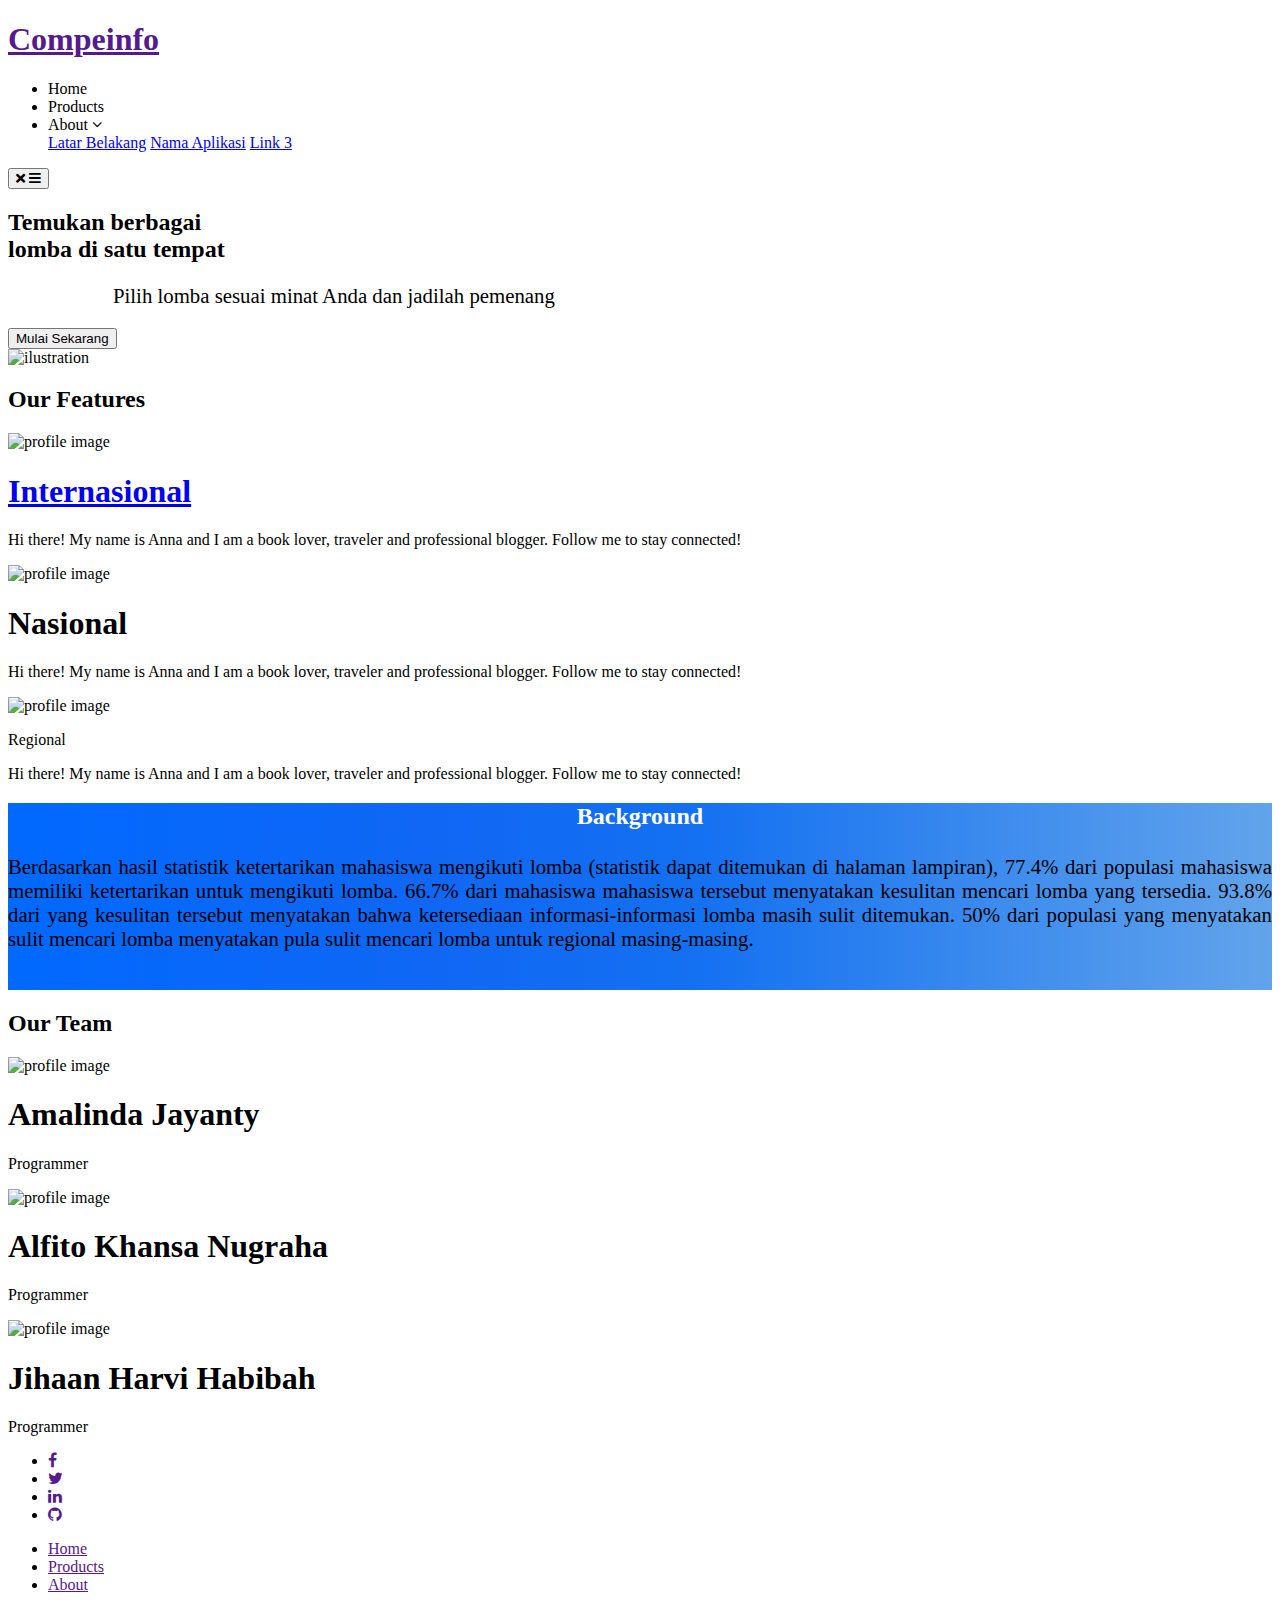
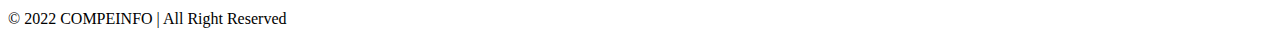
==== index.html @ 6bf62555 "update_icon" ====
<!DOCTYPE html>
<html lang="en">
<head>
    <meta charset="UTF-8">
    <meta name="viewport" content="width=device-width, initial-scale=1.0">
    <link rel="stylesheet" href="https://cdnjs.cloudflare.com/ajax/libs/font-awesome/5.15.1/css/all.min.css">
    <link rel="stylesheet" href="./style.css">
    <link href="https://fonts.googleapis.com/css2?family=Montserrat:wght@500&display=swap" rel="stylesheet">
    <link rel="preconnect" href="https://fonts.googleapis.com">
    <link rel="preconnect" href="https://fonts.gstatic.com" crossorigin>
    <link href="https://fonts.googleapis.com/css2?family=Montserrat:wght@300;400;700&display=swap" rel="stylesheet">
    <link rel="stylesheet" href="https://cdnjs.cloudflare.com/ajax/libs/font-awesome/4.7.0/css/font-awesome.min.css">
    <link rel="preconnect" href="https://fonts.googleapis.com">
  <link rel="preconnect" href="https://fonts.gstatic.com" crossorigin>
  <link href="https://fonts.googleapis.com/css2?family=Poppins:wght@300;400;700&display=swap" rel="stylesheet">
  <link rel="icon" href="images/rocket-removebg-preview.png"> 
    <title>Compeinfo</title>
</head>
<body>
    <header>
        <h1 class="logo"><a href="" class="logo">Compeinfo</a></h1>
        <section class="menu">
            <ul class="menu-list">
                <li>Home</li>
                <li>Products</li>
                <li>
                  <div class="dropdown">
                    <span class="">About <i class="fa fa-angle-down"></i></span>
                    <div class="dropdown-content">
                    <a href="#">Latar Belakang</a>
                    <a href="#">Nama Aplikasi</a>
                    <a href="#">Link 3</a>
                    </div>
                  </div>
                </li>
            </ul>
            <button>
                <i class="fas fa-times"></i>
                <i class="fas fa-bars"></i>
            </button>
        </section>
    </header>
    <section class="home">
        <section class="left">
            <h2 class="title">Temukan berbagai <br> lomba di satu tempat</h2>
            <p class="subtitle" style="margin-left: 105px;margin-bottom: 20px; font-size: 1.3rem; font-weight: 500;">Pilih lomba sesuai minat Anda dan jadilah pemenang</p>
            <button class="button">Mulai Sekarang</button>
        </section>
        <section class="right">
            <img class="image" src="./images/19197059-removebg-preview.png" alt="ilustration">
        </section>
    </section>
    <section class="fitur">
       <div class="circle">
        <h2 class="section">Our Features</h2>
       </div>
        <div class="feature">
        <div class="container ctn">
            <img src='images/inter2.jpg' alt='profile image' class="profile-img">
            <h1 class="name"><a href="index3.html">Internasional</a></h1>
            <p class="description">Hi there! My name is Anna and I am a book lover, traveler and professional blogger. Follow me to stay connected!</p>
          </div>
          <div class="container ctn">
            <img src='images/national.jpg' alt='profile image' class="profile-img">
            <h1 class="name">Nasional</h1>
            <p class="description">Hi there! My name is Anna and I am a book lover, traveler and professional blogger. Follow me to stay connected!</p>
          </div>
          <div class="container ctn">
            <img src="images/region.jpg" alt='profile image' class="profile-img">
            <p class="name">Regional</p>
            <p class="description">Hi there! My name is Anna and I am a book lover, traveler and professional blogger. Follow me to stay connected!</p>
          </div>
        </div>
    </section>
    <div class="three" style="background: rgb(1,105,255);
    background: linear-gradient(90deg, rgba(1,105,255,1) 0%, rgba(16,103,244,1) 34%, rgba(20,113,241,1) 55%, rgba(98,164,235,1) 100%);">
        <div class="grid-container">
          <div class="item1" style="text-align: justify;">
            <h2 style="text-align: center; margin-bottom: 25px; color: white;">Background</h2>
           <p style="font-size: 1.3rem;">
            Berdasarkan hasil statistik ketertarikan mahasiswa mengikuti lomba (statistik dapat ditemukan di halaman lampiran), 77.4% dari populasi mahasiswa memiliki ketertarikan untuk mengikuti lomba. 66.7% dari mahasiswa mahasiswa tersebut menyatakan kesulitan mencari lomba yang tersedia. 93.8% dari yang kesulitan tersebut menyatakan bahwa ketersediaan informasi-informasi lomba masih sulit ditemukan. 50% dari populasi yang menyatakan sulit mencari lomba menyatakan pula sulit mencari lomba untuk regional masing-masing.
           </p>
          </div>
          <div class="item2">
            <img style="width: 600px;" src="images/rocket-removebg-preview.png" alt="">
          </div>
        </div>
     
    </div>
    <section class="upcoming">
      <div class="circle1">
        <h2 class="section">Our Team</h2>
      </div>
      <div class="comingsoon">
        <div class="container ctn1">
            <img style="height: 400px;" src='images/linda-removebg-preview.png' alt='profile image' class="profile-img1">
            <h1 class="name">Amalinda Jayanty</h1>
            <p class="description">Programmer</p>
        </div>
        <div class="container ctn1">
            <img style="height: 400px;" src='images/alfito-removebg-preview.png' alt='profile image' class="profile-img1">
            <h1 class="name">Alfito Khansa Nugraha</h1>
            <p class="description">Programmer</p>
          </div>
          <div class="container ctn1">
            <img style="height: 400px;" src='images/jihaan-removebg-preview.png' alt='profile image' class="profile-img1">
            <h1 class="name">Jihaan Harvi Habibah</h1>
            <p class="description">Programmer</p>
          </div>
      </div>
    </section>
    <footer >
      <div class="waves">
        <div class="wave" id="wave1"></div>
        <div class="wave" id="wave2"></div>
        <div class="wave" id="wave3"></div>
        <div class="wave" id="wave4"></div>
      </div>
      <ul class="social_icon">
        <li><a href=""><i class="fa fa-facebook"></i></a></li>
        <li><a href=""><i class="fa fa-twitter"></i></a></li>
        <li><a href=""><i class="fa fa-linkedin"></i></a></li>
        <li><a href=""><i class="fa fa-github"></i></a></li>
      </ul>
      <ul class="menu">
        <li><a href="">Home</a></li>
        <li><a href="">Products</a></li>
        <li><a href="">About</a></li>
      </ul>
      <p> &copy; 2022 COMPEINFO | All Right Reserved</p>
		</footer>
    <script>
        var menu = document.querySelector('.menu');
        var menuBtn = document.querySelector('.menu button');
        menuBtn.addEventListener('click', () => {
            menu.classList.toggle('opened')
        })
    </script>
    <script>
      function myFunction() {
        document.getElementById("myDropdown").classList.toggle("show");
      }
      window.onclick = function(event) {
        if (!event.target.matches('.dropbtn')) {
          var dropdowns = document.getElementsByClassName("dropdown-content");
          var i;
          for (i = 0; i < dropdowns.length; i++) {
            var openDropdown = dropdowns[i];
            if (openDropdown.classList.contains('show')) {
              openDropdown.classList.remove('show');
            }
          }
        }
      }
      </script>
</body>
</html>
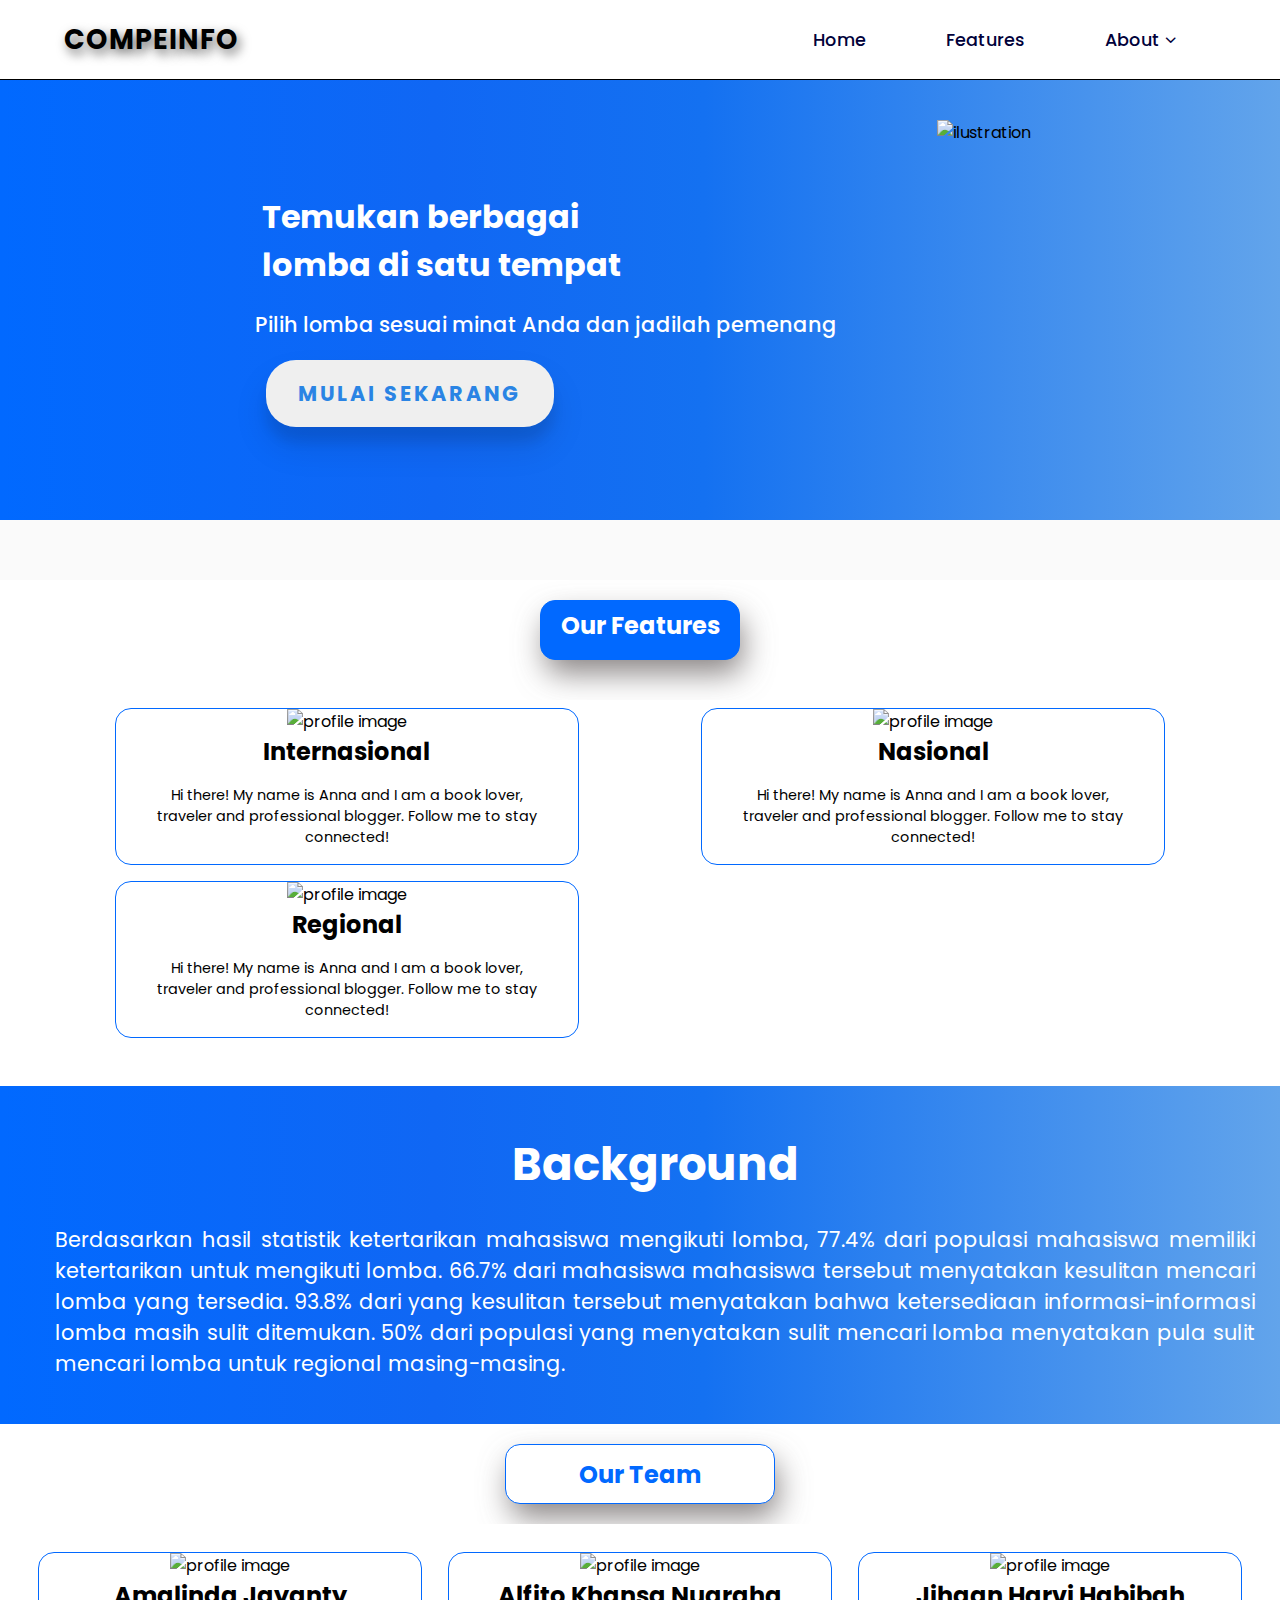
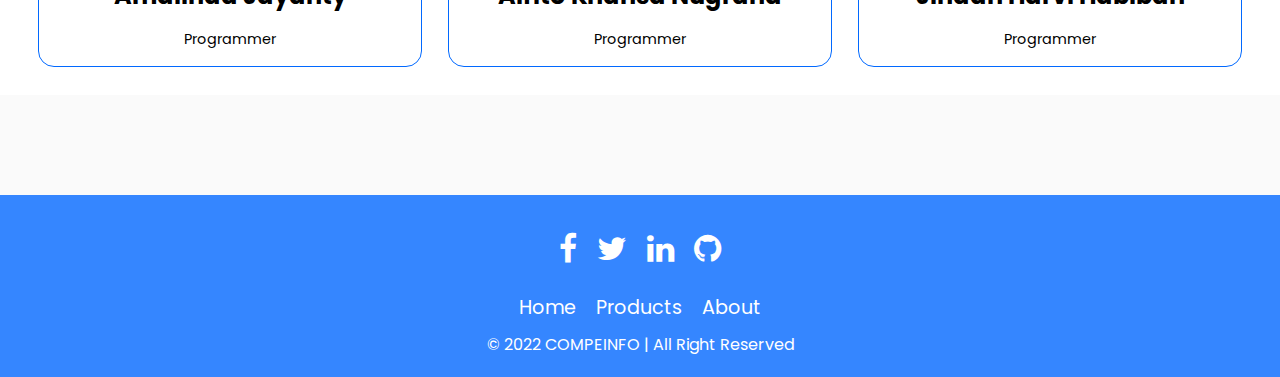
==== commit da6610cf: "update3" ====
--- a/index.html
+++ b/index.html
@@ -17,19 +17,20 @@
     <title>Compeinfo</title>
 </head>
 <body>
+  <button onclick="topFunction()" id="myBtn" title="Go to top"><i style="font-size: 1.2em;" class="fa fa-angle-up"></i></button>
     <header>
         <h1 class="logo"><a href="" class="logo">Compeinfo</a></h1>
         <section class="menu">
             <ul class="menu-list">
-                <li>Home</li>
-                <li>Products</li>
+                <li><a href="#home" style="text-decoration: none;">Home</a></li>
+                <li><a href="#features" style="text-decoration: none;">Features</a></li>
                 <li>
                   <div class="dropdown">
                     <span class="">About <i class="fa fa-angle-down"></i></span>
                     <div class="dropdown-content">
-                    <a href="#">Latar Belakang</a>
-                    <a href="#">Nama Aplikasi</a>
-                    <a href="#">Link 3</a>
+                    <a href="#background">Background</a>
+                    <a href="#team">Our Team</a>
+
                     </div>
                   </div>
                 </li>
@@ -40,7 +41,7 @@
             </button>
         </section>
     </header>
-    <section class="home">
+    <section class="home" id="home">
         <section class="left">
             <h2 class="title">Temukan berbagai <br> lomba di satu tempat</h2>
             <p class="subtitle" style="margin-left: 105px;margin-bottom: 20px; font-size: 1.3rem; font-weight: 500;">Pilih lomba sesuai minat Anda dan jadilah pemenang</p>
@@ -50,35 +51,35 @@
             <img class="image" src="./images/19197059-removebg-preview.png" alt="ilustration">
         </section>
     </section>
-    <section class="fitur">
+    <section class="fitur" id="features">
        <div class="circle">
         <h2 class="section">Our Features</h2>
        </div>
         <div class="feature">
         <div class="container ctn">
-            <img src='images/inter2.jpg' alt='profile image' class="profile-img">
-            <h1 class="name"><a href="index3.html">Internasional</a></h1>
+          <a href="international.html" style="text-decoration: none;"><img src='images/inter2.jpg' alt='profile image' class="profile-img"></a>
+            <h1 class="name">Internasional</h1>
             <p class="description">Hi there! My name is Anna and I am a book lover, traveler and professional blogger. Follow me to stay connected!</p>
           </div>
           <div class="container ctn">
-            <img src='images/national.jpg' alt='profile image' class="profile-img">
+            <a href="national.html" style="text-decoration: none;"><img src='images/national.jpg' alt='profile image' class="profile-img"></a>
             <h1 class="name">Nasional</h1>
             <p class="description">Hi there! My name is Anna and I am a book lover, traveler and professional blogger. Follow me to stay connected!</p>
           </div>
           <div class="container ctn">
-            <img src="images/region.jpg" alt='profile image' class="profile-img">
+            <a href="regional.html" style="text-decoration: none;"><img src="images/region.jpg" alt='profile image' class="profile-img"></a>
             <p class="name">Regional</p>
             <p class="description">Hi there! My name is Anna and I am a book lover, traveler and professional blogger. Follow me to stay connected!</p>
           </div>
         </div>
     </section>
     <div class="three" style="background: rgb(1,105,255);
-    background: linear-gradient(90deg, rgba(1,105,255,1) 0%, rgba(16,103,244,1) 34%, rgba(20,113,241,1) 55%, rgba(98,164,235,1) 100%);">
+    background: linear-gradient(90deg, rgba(1,105,255,1) 0%, rgba(16,103,244,1) 34%, rgba(20,113,241,1) 55%, rgba(98,164,235,1) 100%);" id="background">
         <div class="grid-container">
           <div class="item1" style="text-align: justify;">
             <h2 style="text-align: center; margin-bottom: 25px; color: white;">Background</h2>
            <p style="font-size: 1.3rem;">
-            Berdasarkan hasil statistik ketertarikan mahasiswa mengikuti lomba (statistik dapat ditemukan di halaman lampiran), 77.4% dari populasi mahasiswa memiliki ketertarikan untuk mengikuti lomba. 66.7% dari mahasiswa mahasiswa tersebut menyatakan kesulitan mencari lomba yang tersedia. 93.8% dari yang kesulitan tersebut menyatakan bahwa ketersediaan informasi-informasi lomba masih sulit ditemukan. 50% dari populasi yang menyatakan sulit mencari lomba menyatakan pula sulit mencari lomba untuk regional masing-masing.
+            Berdasarkan hasil statistik ketertarikan mahasiswa mengikuti lomba, 77.4% dari populasi mahasiswa memiliki ketertarikan untuk mengikuti lomba. 66.7% dari mahasiswa mahasiswa tersebut menyatakan kesulitan mencari lomba yang tersedia. 93.8% dari yang kesulitan tersebut menyatakan bahwa ketersediaan informasi-informasi lomba masih sulit ditemukan. 50% dari populasi yang menyatakan sulit mencari lomba menyatakan pula sulit mencari lomba untuk regional masing-masing.
            </p>
           </div>
           <div class="item2">
@@ -87,7 +88,7 @@
         </div>
      
     </div>
-    <section class="upcoming">
+    <section class="upcoming" id="team">
       <div class="circle1">
         <h2 class="section">Our Team</h2>
       </div>
@@ -153,5 +154,26 @@
         }
       }
       </script>
+      <script>
+        //Get the button
+        var mybutton = document.getElementById("myBtn");
+        
+        // When the user scrolls down 20px from the top of the document, show the button
+        window.onscroll = function() {scrollFunction()};
+        
+        function scrollFunction() {
+          if (document.body.scrollTop > 20 || document.documentElement.scrollTop > 20) {
+            mybutton.style.display = "block";
+          } else {
+            mybutton.style.display = "none";
+          }
+        }
+        
+        // When the user clicks on the button, scroll to the top of the document
+        function topFunction() {
+          document.body.scrollTop = 0;
+          document.documentElement.scrollTop = 0;
+        }
+        </script>
 </body>
 </html>--- a/style.css
+++ b/style.css
@@ -0,0 +1,699 @@
+* {
+    margin: 0;
+    padding: 0;
+    box-sizing: border-box;
+    font-family: 'Poppins', sans-serif;
+}
+body {
+    min-height: 100vh;
+    width: 100%;
+    background-color: #fff;
+    display: flex;
+    flex-direction: column;
+}
+#myBtn {
+    display: none;
+    position: fixed;
+    bottom: 20px;
+    right: 30px;
+    z-index: 1200;
+    font-size: 18px;
+    border: none;
+    outline: none;
+    background-color: black;
+    color: white;
+    cursor: pointer;
+    padding: 15px;
+    border-radius: 4px;
+  }
+  
+  #myBtn:hover {
+    background-color: #555;
+  }
+img{
+    width: 100%;
+}
+header {
+    color: black;
+    position: fixed;
+    top: 0;
+    height: 80px;
+    width: 100%;
+    display: flex;
+    justify-content: space-between;
+    align-items: center;
+    padding: 0 64px;
+    font-size: 16px;
+    position: relative;
+    background-color: white;
+    position: fixed;
+    z-index: 10; 
+    border-bottom: 1.4px solid black;
+}
+.dropbtn {
+    color: black;
+    padding: 16px;
+    font-size: 16px;
+    border: none;
+    cursor: pointer;
+  }
+  .dropdown {
+    position: relative;
+    display: inline-block;
+  }
+  .dropdown-content {
+    display: none;
+    position: absolute;
+    background-color: #f9f9f9;
+    min-width: 190px;
+    box-shadow: 0px 8px 16px 0px rgba(0,0,0,0.2);
+    z-index: 1;
+  }
+  .dropdown-content a {
+    color: black;
+    padding: 12px 16px;
+    text-decoration: none;
+    display: block;
+    font-weight: normal;
+  }
+  .dropdown-content a:hover { background: rgb(1,105,255);
+    background: linear-gradient(90deg, rgba(1,105,255,1) 0%, rgba(16,103,244,1) 34%, rgba(20,113,241,1) 55%, rgba(98,164,235,1) 100%);color: white;font-weight: bold;}
+  
+  .dropdown:hover .dropdown-content {
+    display: block;
+  }
+  .dropdown:hover .dropbtn {
+    background: rgb(1,105,255);
+    background: linear-gradient(90deg, rgba(1,105,255,1) 0%, rgba(16,103,244,1) 34%, rgba(20,113,241,1) 55%, rgba(98,164,235,1) 100%);
+}
+.home{
+    padding: 50px;
+    margin-top: 70px;
+    background: rgb(1,105,255);
+    background: linear-gradient(90deg, rgba(1,105,255,1) 0%, rgba(16,103,244,1) 34%, rgba(20,113,241,1) 55%, rgba(98,164,235,1) 100%);
+}
+.left .title{
+    margin-bottom: 20px;
+    font-size: 2em;
+    color: white;
+}
+header h1 {
+    text-transform: uppercase;
+    font-size: 1.7em;
+    letter-spacing: 1px;
+}
+.menu {
+    display: flex;
+}
+.menu button {
+    display: none;
+}
+.menu-list {
+    list-style: none;
+    display: flex;
+    color: rgb(1, 1, 58);
+    font-weight: 500;
+}
+.menu-list li {
+    display: inline-block;
+    margin-left: 32px;
+    font-size: 1.1em;
+    cursor: pointer;
+    transition: color 0.3s;
+    margin:0 40px;
+}
+.menu-list li.active,
+.menu-list li:hover {
+    font-weight: bolder;
+}
+.home{
+    display: grid;
+    grid-template-areas: 'title image';
+    margin-bottom: 30px;
+}
+.left{
+    grid-area: title;
+    min-height: 350px;
+    display: flex;
+    flex-direction: column;
+    align-items: center;
+    justify-content: center;
+    text-align: center;
+}
+.hero .heading{
+    margin-bottom: 20px;
+    font-size: 2em;
+}
+.fitur{
+    margin-top: 30px;
+    background: white;
+}
+button.button {
+    border: none;
+    font-size: 1.3em;
+    outline: none;
+    /* background-color: #DD4A48; */
+    color: rgb(42, 132, 228);
+    padding: 18px 32px;
+    font-weight: bold;
+    letter-spacing: 3px;
+    text-transform: uppercase;
+    border-radius: 30px;
+    box-shadow: 0 20px 35px rgba(0, 0, 0, 0.1),
+    0 15px 12px rgba(0, 0, 0, 0.08);
+    cursor: pointer;
+    transition: opacity 0.9;
+    margin-left: -166px;
+    transition: .4s;
+}
+.subtitle{
+    color: white;
+    font-weight: bold;
+}
+button.button:hover {
+    opacity: 0.9;
+    transform: scale(1.1);
+}
+.feature{
+    margin: 40px 0;
+    display: grid;
+    grid-template-columns: repeat(auto-fit, 30rem);
+    justify-content: space-evenly;
+    background: white; 
+}
+.title{
+    text-align: left;
+    margin-top: 30px;
+    margin-left: -104px;
+}
+.section{
+    text-align: center;
+   margin-top: 7px;
+}
+.comingsoon{
+    margin-top: 0px;
+    padding: 20px;
+    display: grid;
+    grid-template-columns: repeat(auto-fit, 25rem);
+    justify-content: space-evenly;
+    background: white;
+}
+.three{
+    background: rgb(1,105,255);
+    background: linear-gradient(90deg, rgba(1,105,255,1) 0%, rgba(16,103,244,1) 34%, rgba(20,113,241,1) 55%, rgba(98,164,235,1) 100%);
+}
+.container {
+    overflow: hidden;
+    border: 1px solid rgb(1,105,255);
+  
+    text-align: center;
+    border-radius: 1rem;
+    position: relative;
+    margin: 0.5rem;
+    transition: .4s;
+}
+  .ctn:hover{
+    margin-top: -5%;
+  }
+  .profile-img {
+    width: 100%;
+  }
+  .name {
+    font-weight: bold;
+    font-size: 1.5rem;
+  }
+  .description {
+    margin: 1rem 2rem;
+    font-size: 0.9rem;
+  }
+  .btn {
+    width: 100%;
+    border: none;
+    font-size: 1rem;
+    font-weight: bold;
+    color: white;
+    padding: 1rem;
+    background-color: blue;
+    transition: .3s;
+  }
+  .btn:hover{
+      transform: scale(1.2);
+  }
+  .upcoming{
+    background: white;
+    display: grid;
+    margin-bottom: 100px;
+  }
+  .profile-img1 {
+    width: 100%;
+  }
+.logo{
+    text-decoration: none;
+    color: black;
+    transition: .5s;
+    text-shadow: 3px 5px 11px rgba(0,0,0,0.6);
+}
+.logo:hover{
+    transform: scale(1.2);
+}
+.circle{
+    margin: 20px auto;
+    background-color: rgb(1,105,255);
+    border: 1px solid rgb(1,105,255);
+    border-radius: 15px;
+    width: 200px;
+    height: 60px;
+    color: white;
+    display: grid;
+    box-shadow: 4px 15px 31px -2px rgba(97,91,91,0.75);
+    -webkit-box-shadow: 4px 15px 31px -2px rgba(97,91,91,0.75);
+    -moz-box-shadow: 4px 15px 31px -2px rgba(97,91,91,0.75);
+}
+.circle1{
+    margin: 20px auto;
+    background-color:white;
+    border: 1px solid rgb(1,105,255);
+    border-radius: 15px;
+    width: 270px;
+    height: 60px;
+    color: rgb(1,105,255);
+    display: grid;
+    box-shadow: 4px 15px 31px -2px rgba(97,91,91,0.75);
+    -webkit-box-shadow: 4px 15px 31px -2px rgba(97,91,91,0.75);
+    -moz-box-shadow: 4px 15px 31px -2px rgba(97,91,91,0.75);
+    padding: 5px;
+}
+.item1 { grid-area: header; }
+.item2 { grid-area: menu; }
+
+.grid-container {
+  display: grid;
+  grid-template-areas:
+    'menu menu menu header header header'
+    'menu menu menu header header header';
+  grid-gap: 10px;
+  padding: 25px;
+  place-items: center;
+  /* margin: 15px; */
+}
+.grid-container > div {
+ color: white;
+  text-align: center;
+  padding: 20px 0;
+  font-size: 30px;
+}
+footer{
+    position: relative;
+    width: 100%;
+    /* background: rgb(1,105,255);
+    background: linear-gradient(90deg, rgba(1,105,255,1) 0%, rgba(16,103,244,1) 34%, rgba(20,113,241,1) 55%, rgba(98,164,235,1) 100%); */
+    background: #3586ff;
+    color: white;
+    min-height: 100px;
+    padding: 20px 50px;
+    display: flex;
+    justify-content: center;
+    align-items: center;
+    flex-direction: column;
+}
+footer .social_icon, footer .menu{
+    position: relative;
+    display: flex;
+    justify-content: center;
+    align-items: center;
+    margin: 10px 0;
+    flex-wrap: wrap;
+}
+footer .social_icon li, footer .menu li{
+    list-style: none;
+}
+footer .social_icon li a, footer .menu li a{
+    font-size: 2em;
+    margin: 0 10px;
+    display: inline-block;
+    transition: .5s;
+    text-decoration: none;
+}
+footer .menu li a{
+    font-size: 1.2em;
+   
+}
+footer .social_icon li a:hover, footer .menu li a:hover{
+    transform: translateY(-10%);
+}
+footer .wave{
+    position: absolute;
+    top: -100px;
+    left: 0;
+    width: 100%;
+    height: 100px;
+    background: url(images/wave.png);
+    background-size: 1000px 100px;
+}
+footer .wave#wave1{
+    z-index: 1000;
+    opacity: 1;
+    bottom: 0;
+    animation: animateWave 4s linear infinite;
+}
+footer .wave#wave2{
+    z-index: 999;
+    opacity: .5;
+    bottom: 10px;
+    animation: animateWave_02 4s linear infinite;
+}
+footer .wave#wave3{
+    z-index: 1000;
+    opacity: .2;
+    bottom: 15px;
+    animation: animateWave 3s linear infinite;
+}
+footer .wave#wave4{
+    z-index: 999;
+    opacity: .7;
+    bottom: 20px;
+    animation: animateWave_02 3s linear infinite;
+}
+@keyframes animateWave{
+    0%{
+        background-position-x:1000px ;
+    }
+    100%{
+        background-position-x:0px ;
+    }
+}
+@keyframes animateWave_02{
+    0%{
+        background-position-x:0px ;
+    }
+    100%{
+        background-position-x:100px ;
+    }
+}
+:root {
+  --color: #3c3163;
+  --transition-time: 0.5s;
+}
+* {
+  box-sizing: border-box;
+}
+
+body {
+  margin: 0;
+  min-height: 100vh;
+  background: #fafafa;
+}
+
+a {
+  color: inherit;
+}
+
+.cards-wrapper {
+  display: grid;
+  justify-content: center;
+  align-items: center;
+  grid-template-columns: 1fr 1fr 1fr;
+  grid-gap: 4rem;
+  padding: 4rem;
+  margin: 0 auto;
+  width: max-content;
+}
+
+.card {
+  font-family: 'Heebo';
+  --bg-filter-opacity: 0.5;
+  background-image: linear-gradient(rgba(0,0,0,var(--bg-filter-opacity)),rgba(0,0,0,var(--bg-filter-opacity))), var(--bg-img);
+  height: 20em;
+  width: 15em;
+  font-size: 1.5em;
+  color: white;
+  border-radius: 1em;
+  padding: 1em;
+  /*margin: 2em;*/
+  display: flex;
+  align-items: flex-end;
+  background-size: cover;
+  background-position: center;
+  box-shadow: 0 0 5em -1em black;
+  transition: all, var(--transition-time);
+  position: relative;
+  overflow: hidden;
+  border: 10px solid #ccc;
+  text-decoration: none;
+}
+
+.card:hover {
+  transform: rotate(0);
+}
+
+.card h1 {
+  margin: 0;
+  font-size: 1.5em;
+  line-height: 1.2em;
+}
+
+.card p {
+  font-size: 0.75em;
+  font-family: 'Open Sans';
+  margin-top: 0.5em;
+  line-height: 2em;
+}
+
+.card .tags {
+  display: flex;
+}
+
+.card .tags .tag {
+  font-size: 0.75em;
+  background: rgba(255,255,255,0.5);
+  border-radius: 0.3rem;
+  padding: 0 0.5em;
+  margin-right: 0.5em;
+  line-height: 1.5em;
+  transition: all, var(--transition-time);
+}
+
+.card:hover .tags .tag {
+  /* background: var(--color); */
+  background: rgb(1,105,255);
+    background: linear-gradient(90deg, rgba(1,105,255,1) 0%, rgba(16,103,244,1) 34%, rgba(20,113,241,1) 55%, rgba(98,164,235,1) 100%);
+  color: white;
+}
+
+.card .date {
+  position: absolute;
+  top: 0;
+  right: 0;
+  font-size: 0.75em;
+  padding: 1em;
+  line-height: 1em;
+  opacity: .8;
+}
+
+.card:before, .card:after {
+  content: '';
+  transform: scale(0);
+  transform-origin: top left;
+  border-radius: 50%;
+  position: absolute;
+  left: -50%;
+  top: -50%;
+  z-index: -5;
+  transition: all, var(--transition-time);
+  transition-timing-function: ease-in-out;
+}
+.card:before {
+  background: #ddd;
+  width: 250%;
+  height: 250%;
+}
+.card:after {
+  background: white;
+  width: 200%;
+  height: 200%;
+}
+.card:hover {
+  color: var(--color);
+}
+
+.card:hover:before, .card:hover:after {
+  transform: scale(1);
+}
+
+.card-grid-space .num {
+  font-size: 3em;
+  margin-bottom: 1.2rem;
+  margin-left: 1rem;
+}
+
+.info {
+  font-size: 1.2em;
+  display: flex;
+  /* padding: 1em 3em; */
+  height: 3em;
+}
+
+.info img {
+  height: 3em;
+  margin-right: 0.5em;
+}
+
+.info h1 {
+  font-size: 1em;
+  font-weight: normal;
+}
+
+/* MEDIA QUERIES */
+@media screen and (max-width: 1285px) {
+  .cards-wrapper {
+    grid-template-columns: 1fr 1fr;
+  }
+}
+@media screen and (max-width: 900px) {
+  .cards-wrapper {
+    grid-template-columns: 1fr;
+  }
+  .info {
+    justify-content: center;
+  }
+  .card-grid-space .num {
+    margin-left: 0;
+    text-align: center;
+  }
+}
+
+@media screen and (max-width: 500px) {
+  .cards-wrapper {
+    padding: 4rem 2rem;
+  }
+  .card {
+    max-width: calc(100vw - 4rem);
+  }
+}
+
+@media screen and (max-width: 450px) {
+  .info {
+    display: block;
+    text-align: center;
+  }
+  .info h1 {
+    margin: 0;
+  }
+}
+  
+  .footer-distributed .footer-right a:hover{transform:scale(1.1); -webkit-transform:scale(1.1);}
+  
+  .footer-distributed p.footer-links a:hover{text-decoration:underline;}
+  
+  /* Media Queries */
+  
+  @media (max-width: 600px) {
+    .footer-distributed .footer-left, .footer-distributed .footer-right {
+      text-align: center;
+    }
+    .footer-distributed .footer-right {
+      float: none;
+      margin: 0 auto 20px;
+    }
+    .footer-distributed .footer-left p.footer-links {
+      line-height: 1.8;
+    }
+  }
+/*  -----    RESPONSIVE    -----  */
+
+@media (max-width:800px) {
+    header,
+    .left,
+    .right {
+        padding-left: 40px;
+        padding-right: 40px;
+    }
+}
+@media (max-width: 650px) {
+    .home {
+        flex-direction: column;
+    }
+    .left,
+    .right {
+        width: 100%;
+        max-width: 100%;
+        padding: 24px;
+        display: flex;
+        flex-direction: column;
+        align-items: center;
+    }
+    .left {
+        font-size: 0.8em;
+    }
+    .left * {
+        width: 95%;
+        margin-bottom: 32px;
+        text-align: center;
+    }
+    button.button {
+        max-width: 60%;
+    }
+    .right img {
+        width: 80%;
+    }
+    /* Navbar Menu Responsive */
+    .menu button {
+        display: block;
+        width: 40px;
+        height: 40px;
+        border: none;
+        background: transparent;
+        color: rgb(1,105,255);
+        outline: none;
+        font-size: 1.7em;
+        cursor: pointer;
+        z-index: 2;
+    }
+    .menu i.fa-times,
+    .menu.opened i.fa-bars {
+        display: none;
+    }
+
+    .menu.opened i.fa-times,
+    .menu i.fa-bars {
+        display: block;
+        animation: enter 0.8s;
+    }
+    @keyframes enter {
+        0% {
+            opacity: 0;
+        }
+
+        100% {
+            opacity: 1;
+        }
+    }
+    .menu-list {
+        position: fixed;
+        top: 0;
+        right: 0;
+        width: 80%;
+        height: 100%;
+        background: rgb(1,105,255);
+        background: linear-gradient(90deg, rgba(1,105,255,1) 0%, rgba(16,103,244,1) 34%, rgba(20,113,241,1) 55%, rgba(98,164,235,1) 100%);
+        color: #fff;
+        padding: 46px;
+        flex-direction: column;
+        align-items: flex-end;
+        padding-top: 80px;
+        transform: translateX(100%);
+        transition: transform 0.5s;
+    }
+    .menu-list li {
+        font-size: 1.7em;
+        margin: 32px 0px;
+    }
+
+    .menu.opened .menu-list {
+        transform: translateX(0);
+    }
+
+    .menu.opened button {
+        color: #fff;
+    }
+}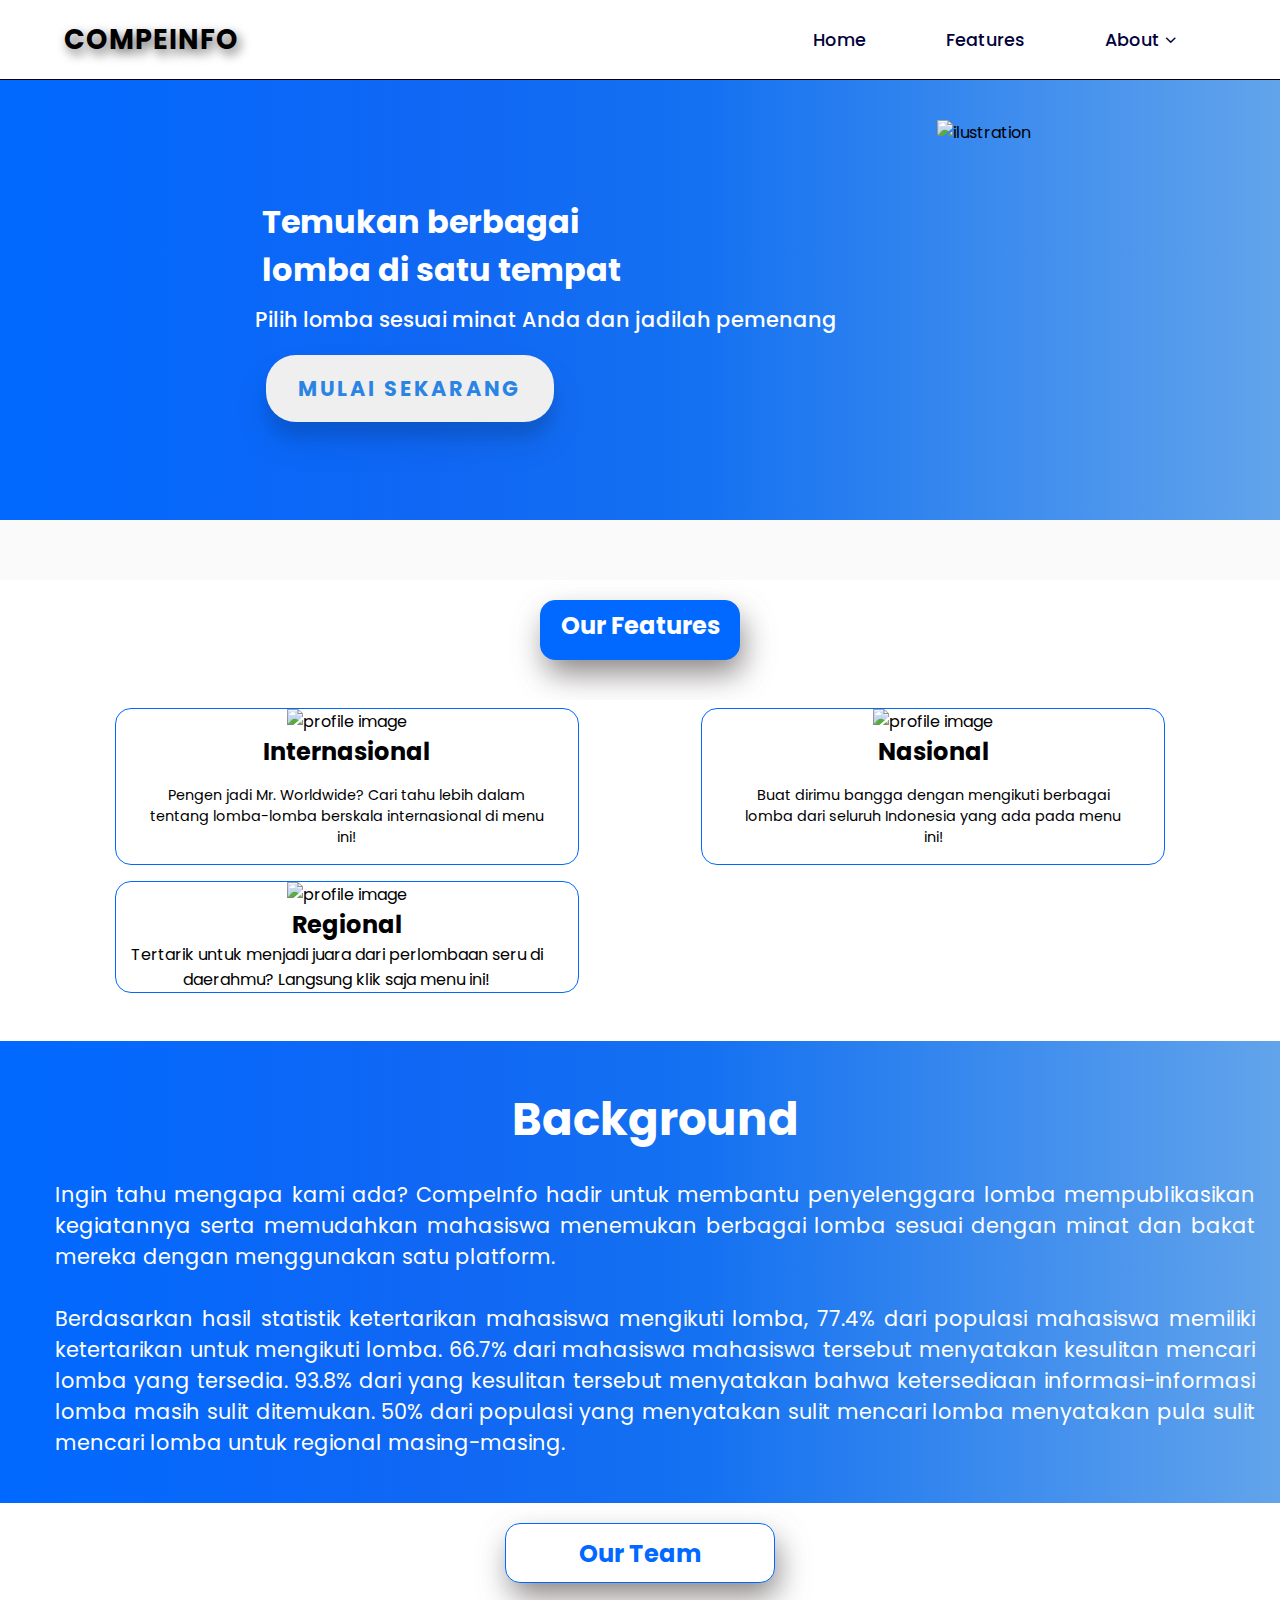
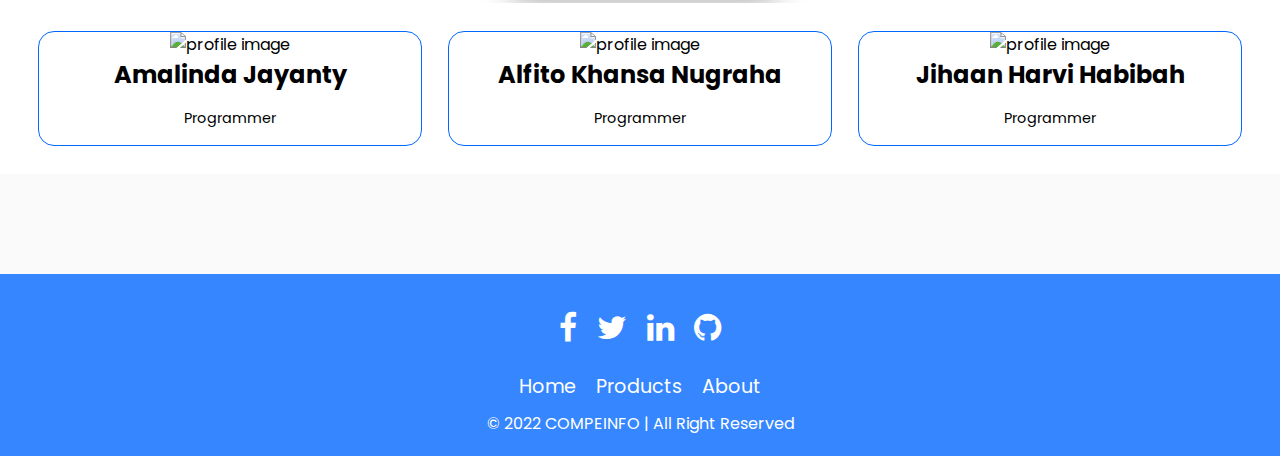
==== commit 5460b786: "update4" ====
--- a/index.html
+++ b/index.html
@@ -59,17 +59,17 @@
         <div class="container ctn">
           <a href="international.html" style="text-decoration: none;"><img src='images/inter2.jpg' alt='profile image' class="profile-img"></a>
             <h1 class="name">Internasional</h1>
-            <p class="description">Hi there! My name is Anna and I am a book lover, traveler and professional blogger. Follow me to stay connected!</p>
+            <p class="description">Pengen jadi Mr. Worldwide? Cari tahu lebih dalam tentang lomba-lomba berskala internasional di menu ini!</p>
           </div>
           <div class="container ctn">
             <a href="national.html" style="text-decoration: none;"><img src='images/national.jpg' alt='profile image' class="profile-img"></a>
             <h1 class="name">Nasional</h1>
-            <p class="description">Hi there! My name is Anna and I am a book lover, traveler and professional blogger. Follow me to stay connected!</p>
+            <p class="description"> Buat dirimu bangga dengan mengikuti berbagai lomba dari seluruh Indonesia yang ada pada menu ini!</p>
           </div>
           <div class="container ctn">
             <a href="regional.html" style="text-decoration: none;"><img src="images/region.jpg" alt='profile image' class="profile-img"></a>
             <p class="name">Regional</p>
-            <p class="description">Hi there! My name is Anna and I am a book lover, traveler and professional blogger. Follow me to stay connected!</p>
+            <p class="registration">Tertarik untuk menjadi juara dari perlombaan seru di daerahmu? Langsung klik saja menu ini!</p>
           </div>
         </div>
     </section>
@@ -79,6 +79,7 @@
           <div class="item1" style="text-align: justify;">
             <h2 style="text-align: center; margin-bottom: 25px; color: white;">Background</h2>
            <p style="font-size: 1.3rem;">
+            Ingin tahu mengapa kami ada? CompeInfo hadir untuk membantu penyelenggara lomba mempublikasikan kegiatannya serta memudahkan mahasiswa menemukan berbagai lomba sesuai dengan minat dan bakat mereka dengan menggunakan satu platform. <br> <br>
             Berdasarkan hasil statistik ketertarikan mahasiswa mengikuti lomba, 77.4% dari populasi mahasiswa memiliki ketertarikan untuk mengikuti lomba. 66.7% dari mahasiswa mahasiswa tersebut menyatakan kesulitan mencari lomba yang tersedia. 93.8% dari yang kesulitan tersebut menyatakan bahwa ketersediaan informasi-informasi lomba masih sulit ditemukan. 50% dari populasi yang menyatakan sulit mencari lomba menyatakan pula sulit mencari lomba untuk regional masing-masing.
            </p>
           </div>
--- a/style.css
+++ b/style.css
@@ -4,12 +4,26 @@
     box-sizing: border-box;
     font-family: 'Poppins', sans-serif;
 }
+
 body {
     min-height: 100vh;
     width: 100%;
     background-color: #fff;
     display: flex;
     flex-direction: column;
+}
+.registration{
+    display: grid;
+    grid-template-areas: 'regis1 regis2';
+    justify-content: center;
+    align-items: center;
+    grid-gap: 20px;
+}
+.regis1{
+    grid-area: regis1;
+}
+.regis2{
+    grid-area: regis2;
 }
 #myBtn {
     display: none;
@@ -93,7 +107,7 @@
     background: linear-gradient(90deg, rgba(1,105,255,1) 0%, rgba(16,103,244,1) 34%, rgba(20,113,241,1) 55%, rgba(98,164,235,1) 100%);
 }
 .left .title{
-    margin-bottom: 20px;
+    margin-bottom: 10px;
     font-size: 2em;
     color: white;
 }
@@ -166,11 +180,43 @@
     margin-left: -166px;
     transition: .4s;
 }
+button.button1 {
+    border: none;
+    font-size: .6em;
+    outline: none;
+    /* background-color: #DD4A48; */
+    color: rgb(42, 132, 228);
+    padding: 18px 32px;
+    font-weight: bold;
+    letter-spacing: 3px;
+    text-transform: uppercase;
+    border-radius: 30px;
+    box-shadow: 0 20px 35px rgba(0, 0, 0, 0.1),
+    0 15px 12px rgba(0, 0, 0, 0.08);
+    cursor: pointer;
+    transition: opacity 0.9;
+    /* margin-left: -166px; */
+    transition: .4s;
+}
 .subtitle{
     color: white;
     font-weight: bold;
 }
+.buttons{
+    display: grid;
+    grid-template-areas: 'button1 button2';
+}
+.button1{
+    grid-area: button1;
+}
+.button2{
+    grid-area: button2;
+}
 button.button:hover {
+    opacity: 0.9;
+    transform: scale(1.1);
+}
+button.button1:hover {
     opacity: 0.9;
     transform: scale(1.1);
 }
@@ -185,6 +231,13 @@
     text-align: left;
     margin-top: 30px;
     margin-left: -104px;
+}
+.title2{
+    text-align: left;
+    margin-top: 0px;
+    margin-left: -104px;
+    font-size: 1.5em;
+    color: white;
 }
 .section{
     text-align: center;
@@ -262,6 +315,19 @@
     border: 1px solid rgb(1,105,255);
     border-radius: 15px;
     width: 200px;
+    height: 60px;
+    color: white;
+    display: grid;
+    box-shadow: 4px 15px 31px -2px rgba(97,91,91,0.75);
+    -webkit-box-shadow: 4px 15px 31px -2px rgba(97,91,91,0.75);
+    -moz-box-shadow: 4px 15px 31px -2px rgba(97,91,91,0.75);
+}
+.circle3{
+    margin: 20px auto;
+    background-color: rgb(1,105,255);
+    border: 1px solid rgb(1,105,255);
+    border-radius: 15px;
+    width: 400px;
     height: 60px;
     color: white;
     display: grid;
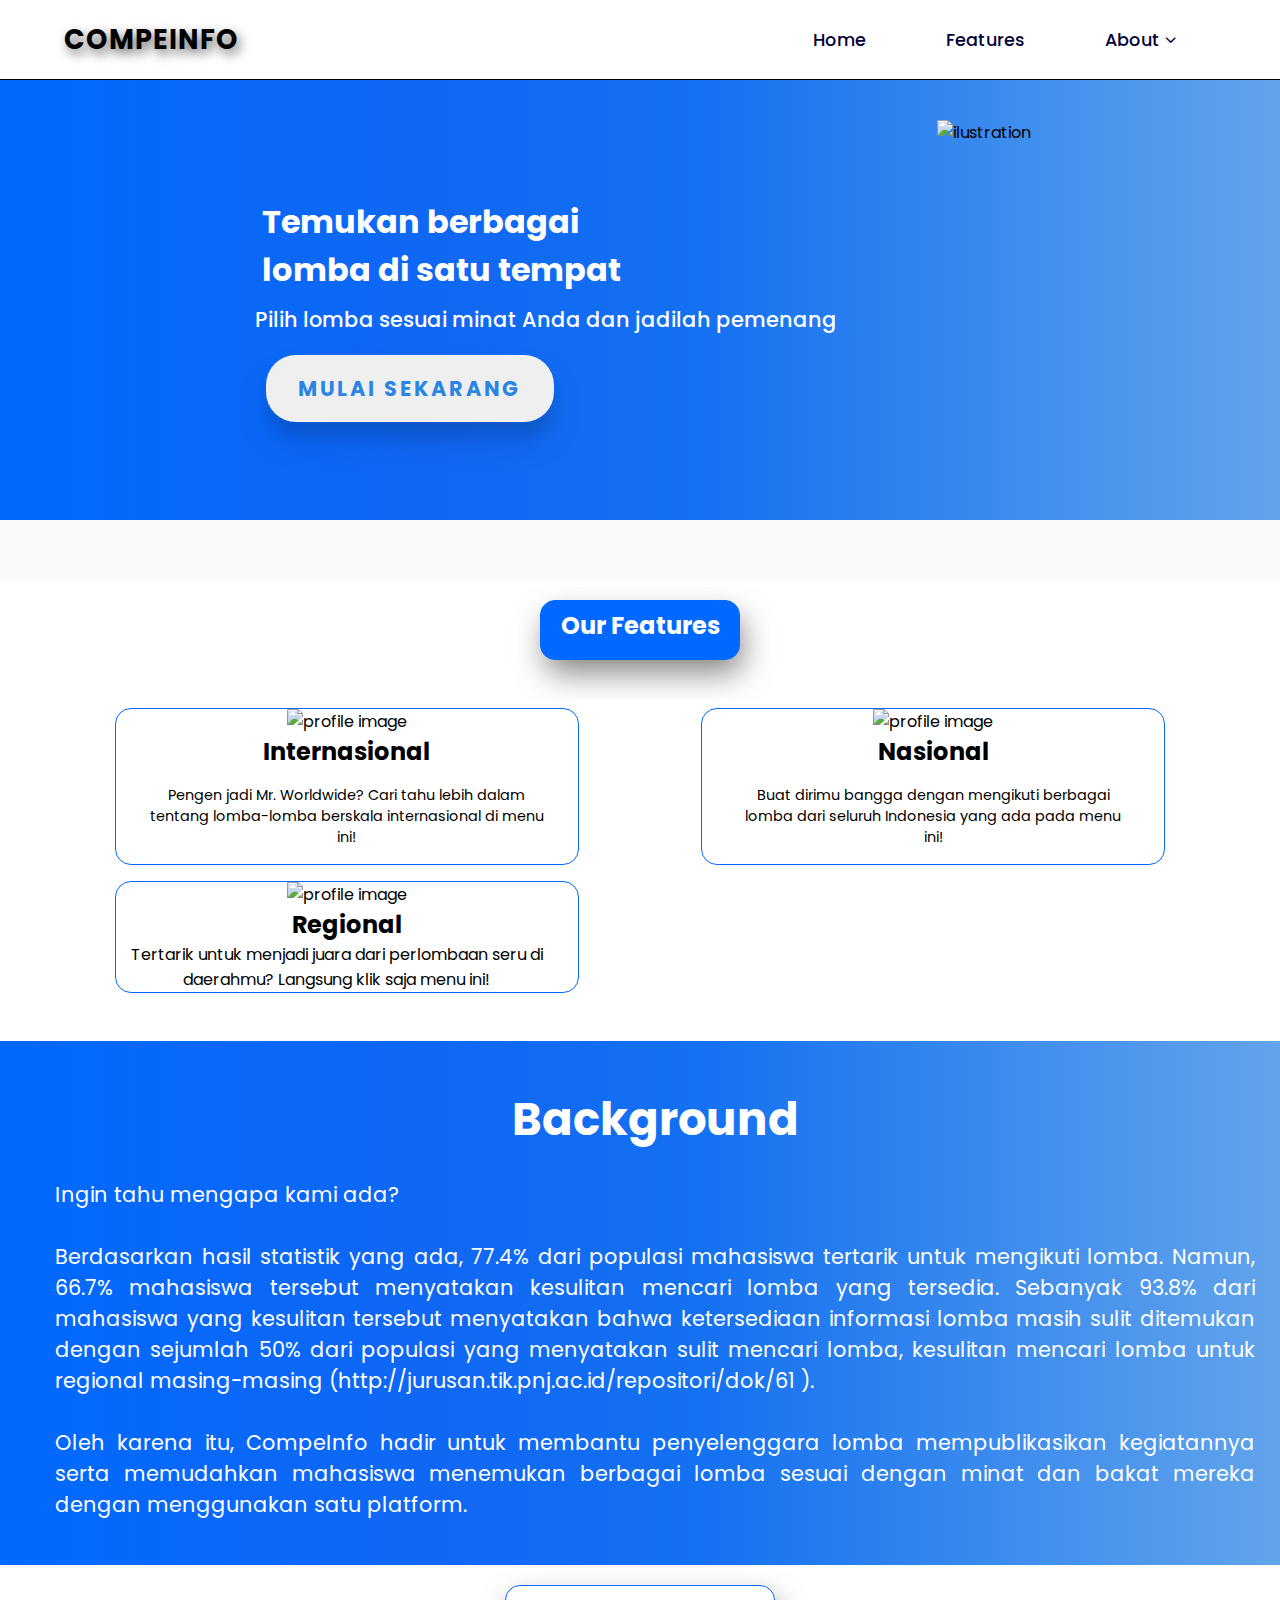
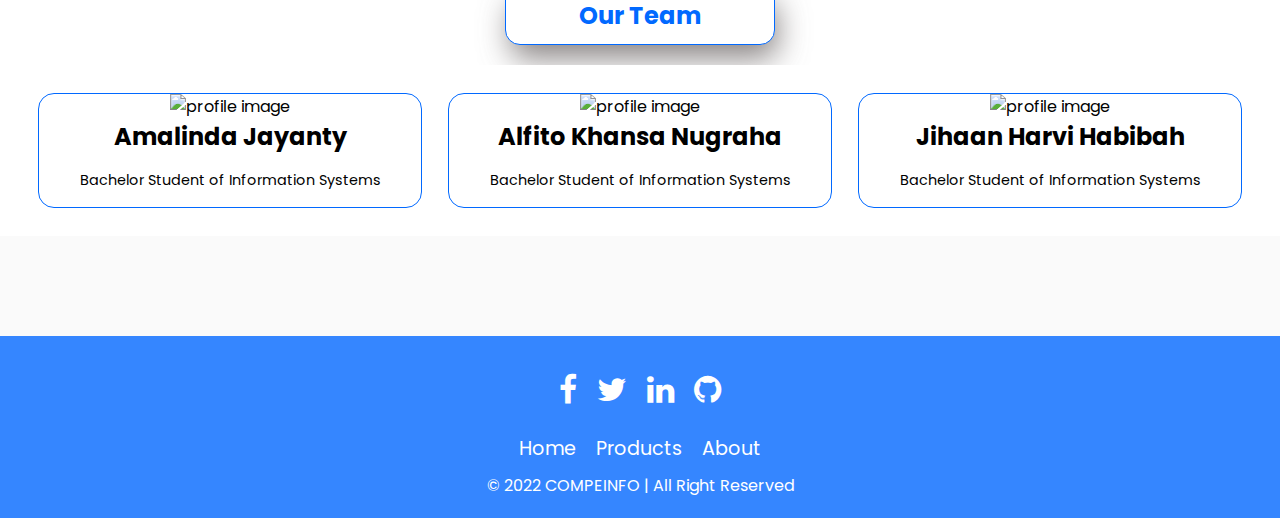
==== commit b692a501: "update5" ====
--- a/index.html
+++ b/index.html
@@ -79,8 +79,9 @@
           <div class="item1" style="text-align: justify;">
             <h2 style="text-align: center; margin-bottom: 25px; color: white;">Background</h2>
            <p style="font-size: 1.3rem;">
-            Ingin tahu mengapa kami ada? CompeInfo hadir untuk membantu penyelenggara lomba mempublikasikan kegiatannya serta memudahkan mahasiswa menemukan berbagai lomba sesuai dengan minat dan bakat mereka dengan menggunakan satu platform. <br> <br>
-            Berdasarkan hasil statistik ketertarikan mahasiswa mengikuti lomba, 77.4% dari populasi mahasiswa memiliki ketertarikan untuk mengikuti lomba. 66.7% dari mahasiswa mahasiswa tersebut menyatakan kesulitan mencari lomba yang tersedia. 93.8% dari yang kesulitan tersebut menyatakan bahwa ketersediaan informasi-informasi lomba masih sulit ditemukan. 50% dari populasi yang menyatakan sulit mencari lomba menyatakan pula sulit mencari lomba untuk regional masing-masing.
+            Ingin tahu mengapa kami ada? <br> <br>
+            Berdasarkan hasil statistik yang ada, 77.4% dari populasi mahasiswa tertarik untuk mengikuti lomba. Namun, 66.7% mahasiswa tersebut menyatakan kesulitan mencari lomba yang tersedia. Sebanyak 93.8% dari mahasiswa yang kesulitan tersebut menyatakan bahwa ketersediaan informasi lomba masih sulit ditemukan dengan sejumlah  50% dari populasi yang menyatakan sulit mencari lomba, kesulitan mencari lomba untuk regional masing-masing (http://jurusan.tik.pnj.ac.id/repositori/dok/61 ). <br> <br>
+            Oleh karena itu, CompeInfo hadir untuk membantu penyelenggara lomba mempublikasikan kegiatannya serta memudahkan mahasiswa menemukan berbagai lomba sesuai dengan minat dan bakat mereka dengan menggunakan satu platform.
            </p>
           </div>
           <div class="item2">
@@ -97,17 +98,17 @@
         <div class="container ctn1">
             <img style="height: 400px;" src='images/linda-removebg-preview.png' alt='profile image' class="profile-img1">
             <h1 class="name">Amalinda Jayanty</h1>
-            <p class="description">Programmer</p>
+            <p class="description">Bachelor Student of Information Systems</p>
         </div>
         <div class="container ctn1">
             <img style="height: 400px;" src='images/alfito-removebg-preview.png' alt='profile image' class="profile-img1">
             <h1 class="name">Alfito Khansa Nugraha</h1>
-            <p class="description">Programmer</p>
+            <p class="description">Bachelor Student of Information Systems</p>
           </div>
           <div class="container ctn1">
             <img style="height: 400px;" src='images/jihaan-removebg-preview.png' alt='profile image' class="profile-img1">
             <h1 class="name">Jihaan Harvi Habibah</h1>
-            <p class="description">Programmer</p>
+            <p class="description">Bachelor Student of Information Systems</p>
           </div>
       </div>
     </section>
